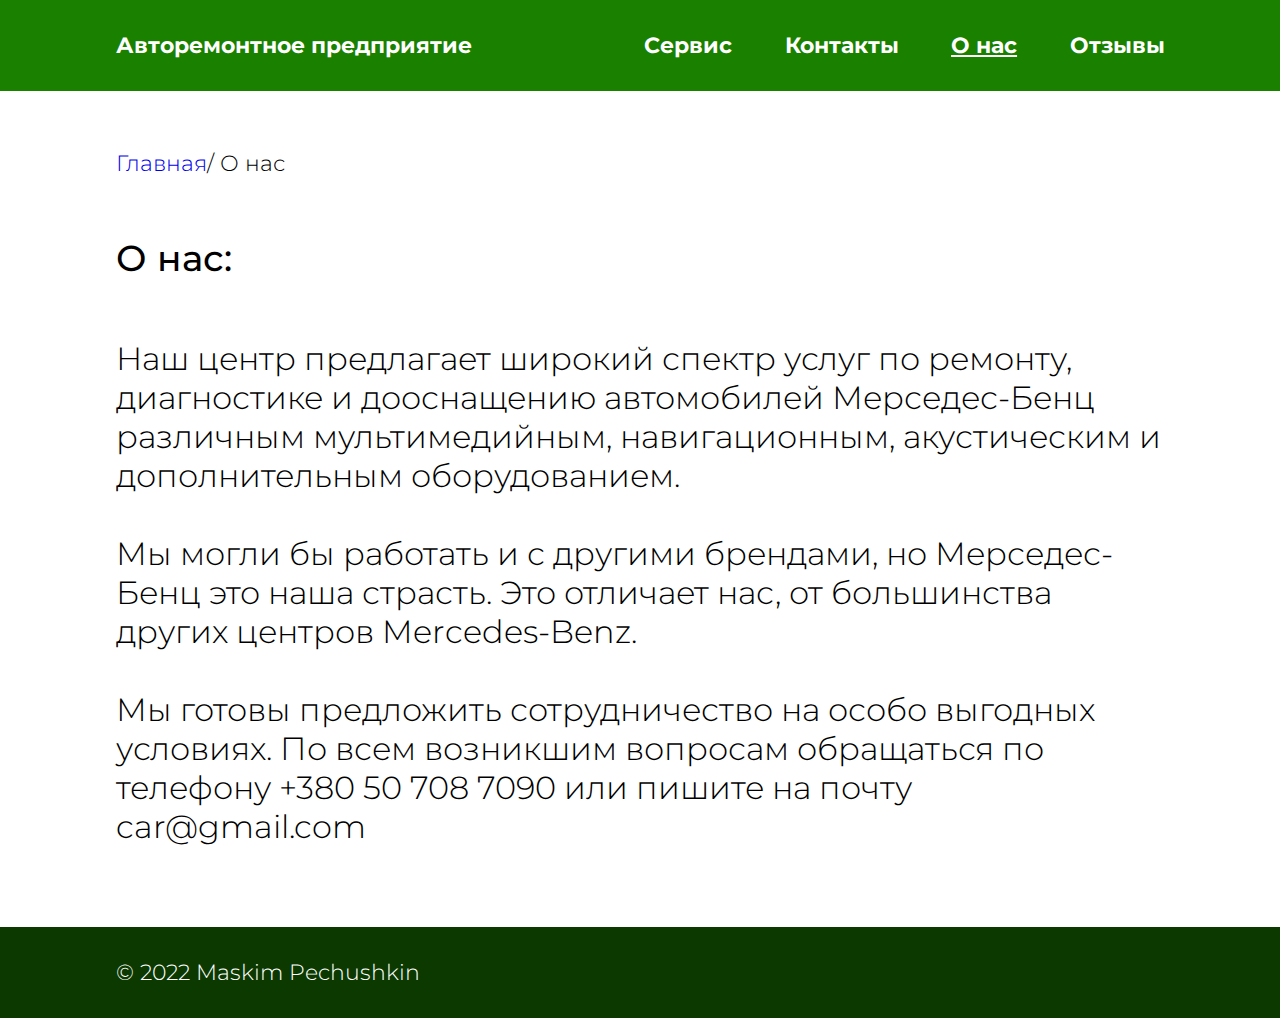
==== info/info.html @ fb3dd1a1 "Add files via upload" ====
<!DOCTYPE html>
<html lang="en">
<head>
    <meta charset="UTF-8">
    <meta http-equiv="X-UA-Compatible" content="IE=edge">
    <meta name="viewport" content="width=device-width, initial-scale=1.0">
    <link rel="stylesheet" href="styles.css">
    <link rel="stylesheet" href="../sample.css">
    <title>О нас</title>
    <script src="https://code.jquery.com/jquery-3.6.0.min.js" integrity="sha256-/xUj+3OJU5yExlq6GSYGSHk7tPXikynS7ogEvDej/m4=" crossorigin="anonymous"></script>
    <script src="../js/main.js"></script>
</head>
<body>
    
    <header id="header">
        <div class="sidebar" style="display: none;">

            <ul>
                <li></li>
                <li><a href="../service/service.html" class="nav_text">Сервис</a></li>
                <li><a href="../contact/contact.html" class="nav_text">Контакты</a></li>
                <li><a href="" class="nav_text">О нас</a></li>
                <li><a href="../reviews/reviews.html" class="nav_text">Отзывы</a></li>
            </ul>
        </div>

        <button class="menu_open">
            <img src="https://media.discordapp.net/attachments/1018207357018312827/1041008593199173754/Hamburger_icon_1.png" alt="Open Menu">
        </button>


        <div class="container">
            <div id="nav">
                <a href="../index.html" id="nav_logo" class="nav_text">Авторемонтное предприятие</a>

                <div id="nav_link">
                    <a href="../service/service.html" class="nav_text">Сервис</a>
                    <a href="../contact/contact.html" class="nav_text" >Контакты</a>
                    <a href="" class="nav_text" id="nav_servive">О нас</a>
                    <a href="../reviews/reviews.html" class="nav_text">Отзывы</a>
                </div>
            </div>
        </div>
    </header>

    <main>
        <div class="container">
            <p id="main_link">
                <span><a href="../index.html">Главная</a></span>/ О нас
            </p>

            <p id="title_main" >
                О нас:
            </p>

            <p id="info_main">
                Наш центр предлагает широкий спектр услуг по ремонту, диагностике и дооснащению автомобилей Мерседес-Бенц различным мультимедийным, навигационным, акустическим и дополнительным оборудованием.
<br><br>
Мы могли бы работать и с другими брендами, но Мерседес-Бенц это наша страсть. Это отличает нас, от большинства других центров Mercedes-Benz.
<br><br>
Мы готовы предложить сотрудничество на особо выгодных условиях. По всем возникшим вопросам обращаться по телефону +380 50 708 7090 или пишите на почту 
car@gmail.com
<br>
            </p>

        </div>
    </main>

    <footer id="footer">
        <div class="container">
            <p>© 2022 Maskim Pechushkin</p>
        </div>
    </footer>

</body>
</html>
---- info/styles.css ----
#info_main{
    font-weight: 300;
    font-size: 32px;
    line-height: 39px;
}

#main_link{
    font-weight: 300;
    font-size: 22px;
    line-height: 27px;
    margin: 59px 0;
}    

#title_main{
    font-weight: 500;
    font-size: 36px;
    line-height: 44px;
    margin-bottom: 59px;
}

#main_link span{
    color: blue;
}

@media screen and (max-width: 1199px){

}

@media screen and (max-width: 991px){
    .container{
        width: 702px;
    }
    #info_main{
        text-align: center;
        margin: 0 15px;
    }
    #main_link{
        margin-left: 5%;
    }
    #title_main{
        margin-left: 5%;
    }
}

@media screen and (max-width: 767px){
    .container{
        width: 540px;
    }
}

@media screen and (max-width: 575px){
    .container{
        width: 90%;
    }
}
---- sample.css ----
@import url('https://fonts.googleapis.com/css2?family=Montserrat:wght@700&display=swap');
@import url('https://fonts.googleapis.com/css2?family=Montserrat:wght@500&display=swap');
@import url('https://fonts.googleapis.com/css2?family=Montserrat:wght@300&display=swap');

*{
    margin: 0;
    padding: 0;
}
body {
    font-family: 'Montserrat', sans-serif;
    font-size: 22px;
    margin: 0;
    padding: 0;
    width: 100%;
    height: 100%;
}

a{
    text-decoration: none;
}

.sidebar{
    position: fixed;
    width: 80%;
    height: 100%;
    background: #24B700;
    box-shadow: 7px 9px 9px rgba(0, 0, 0, 0.25);
    z-index: 2;
}

.sidebar ul{

}

.sidebar ul li:first-child{
    text-align: center;
    color: rgb(0, 0, 0);
    font-size: 1.3em;
    font-weight: 700;
    list-style: none;
    padding: 50px 0px;
}


.sidebar ul li:not(:first-child){
   width: 90%;
    margin-left: 10%;
    font-size: 1.1em;
    list-style: none;
    padding: 15px 10px;
    margin-top: 24px;
}

.sidebar ul li a{
    color:#fff;

}

.sidebar .toggle_btn{
    position:absolute;
    left: 103%;
    top: 5%;
    background: #24B700;
    padding: 10px;
    border-radius: 12px;
    cursor: pointer;
}

.sidebar .toggle_btn span{
    display: block;
    width: 25px;
    height: 4px;
    background-color: rgb(0, 0, 0);
    margin: 4px;
}

.slidebar .toggle_btn:hover {background: #556270;}
.slidebar .toggle_btn:hover span{background: #fafafa;}




.container{
    width: 1049px;
    margin: 0 auto;
}

.nav_text{

    color: #fff;
    font-family: 'Montserrat';
    font-style: normal;
    font-weight: 700;
    font-size: 22px;
    line-height: 27px;

}

#header{
    display: flex;
    background: #198000;
    width: 100%;
}

#nav {
    display: flex;
    padding: 32px 0;
    align-items: center;
}
#nav_logo{
    display: flex;
    justify-content: flex-start;
    width: 60%;
}

#nav_link{
    display: flex;
    justify-content: flex-end;
    width: 100%;
    gap: 8%;
}

#nav_servive{
    text-decoration: underline;
}

#menu_open{
    display: none;

}

#footer{
    background: #0B3900;
}
.menu_open{
    display: flex;
    background: #24B700;
    padding: 5%;
    border: none;
    display: none;
    justify-content: flex-end;
    z-index: 100;
}
#footer p{
    padding: 32px 0;
    color: #FFFFFF;
    margin: 0;
    margin-top: 81px;
    font-weight: 300;
    font-size: 22px;
    line-height: 27px;
}


@media screen and (max-width:1199px) {
    .container {
        width: 960px;
        margin: 0 auto;

    }
}

@media screen and (max-width: 1199px){

}
@media screen and (max-width: 991px){
    .container{
        width: 702px;
    }
    #nav_link{
        display: none;
    }
    #nav_logo{
        justify-content: center;
        text-align: center;
        width: 100%;
    }
    .menu_open{
        display: flex;

    }

    #nav{
        align-items: center;
        justify-content: center;
        padding: 5% 0;
    }

    .show_menu{
        display: block;
    }

    
}
@media screen and (max-width: 767px){
    .container{
        width: 540px;
    }
    #nav{
        align-items: center;
        justify-content: center;
        padding: 8% 0;
    }
}
@media screen and (max-width: 575px){
    .container{
        width: 900%;
    }
    #nav_logo{
        width: 86%;
    }

}
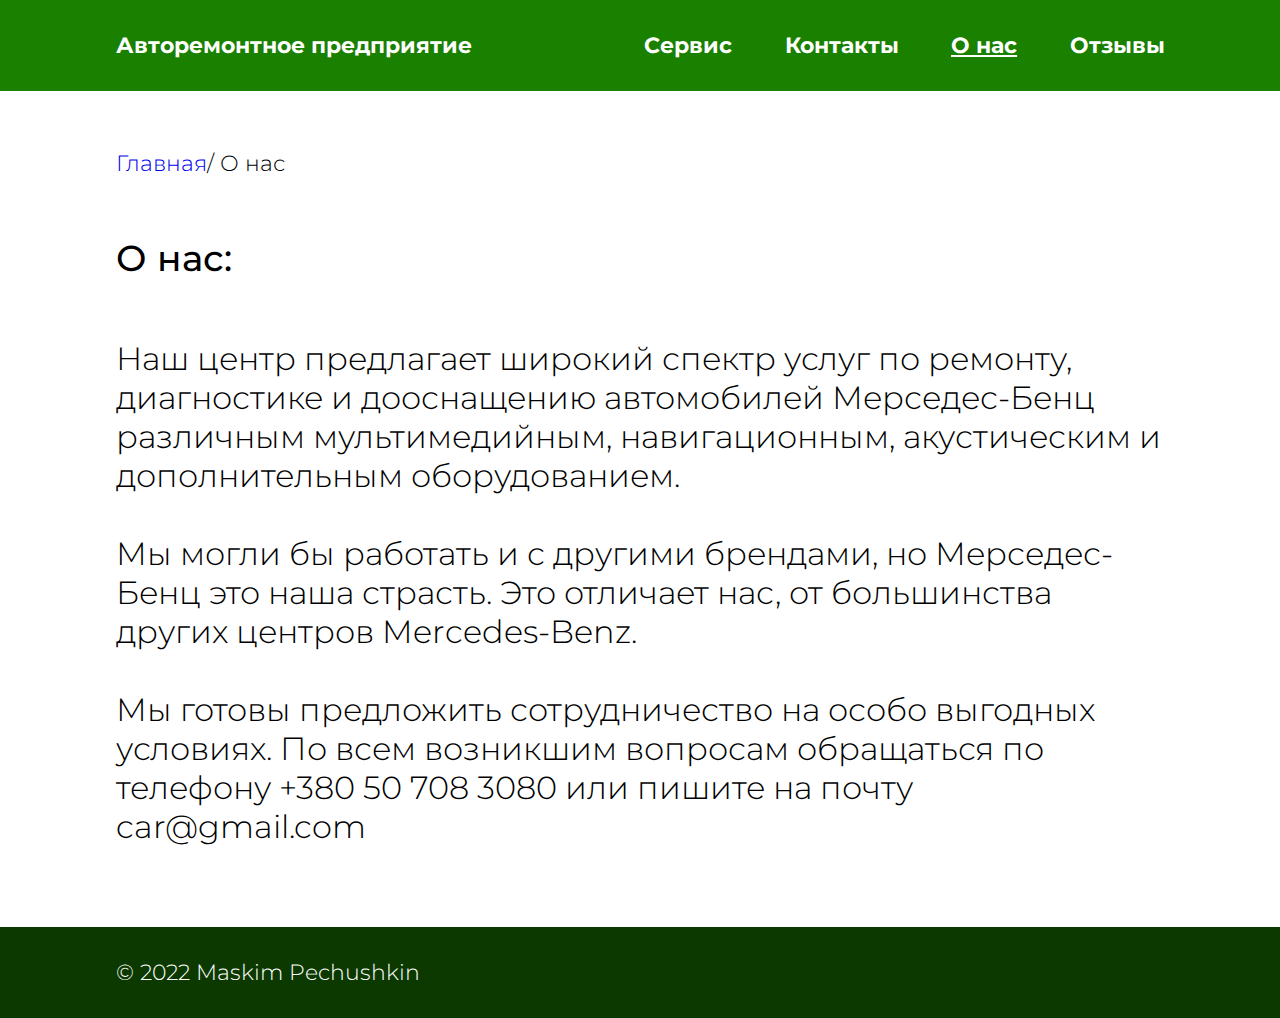
==== commit 92517c75: "Update info.html" ====
--- a/info/info.html
+++ b/info/info.html
@@ -58,7 +58,7 @@
 <br><br>
 Мы могли бы работать и с другими брендами, но Мерседес-Бенц это наша страсть. Это отличает нас, от большинства других центров Mercedes-Benz.
 <br><br>
-Мы готовы предложить сотрудничество на особо выгодных условиях. По всем возникшим вопросам обращаться по телефону +380 50 708 7090 или пишите на почту 
+Мы готовы предложить сотрудничество на особо выгодных условиях. По всем возникшим вопросам обращаться по телефону +380 50 708 3080 или пишите на почту 
 car@gmail.com
 <br>
             </p>
@@ -73,4 +73,4 @@
     </footer>
 
 </body>
-</html>+</html>
--- a/sample.css
+++ b/sample.css
@@ -204,7 +204,7 @@
 }
 @media screen and (max-width: 575px){
     .container{
-        width: 900%;
+        width: 90%;
     }
     #nav_logo{
         width: 86%;
